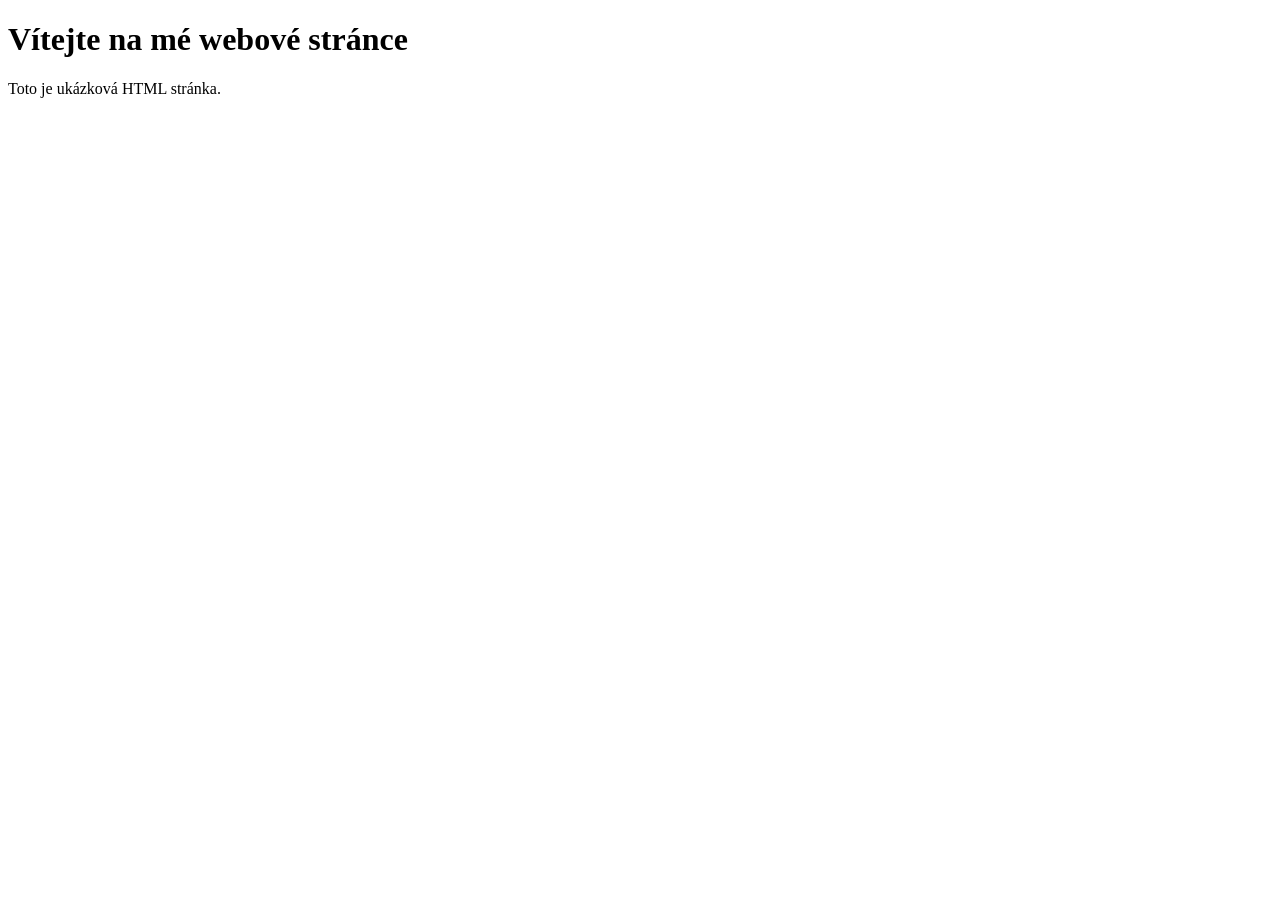
==== index.html @ eee5e1e7 "dev: initial commit" ====
<!DOCTYPE html>
<html lang="cs">
<head>
    <meta charset="UTF-8">
    <meta name="viewport" content="width=device-width, initial-scale=1.0">
    <title>Sample HTML Page</title>
</head>
<body>
    <h1>Vítejte na mé webové stránce</h1>
    <p>Toto je ukázková HTML stránka.</p>
</body>
</html>
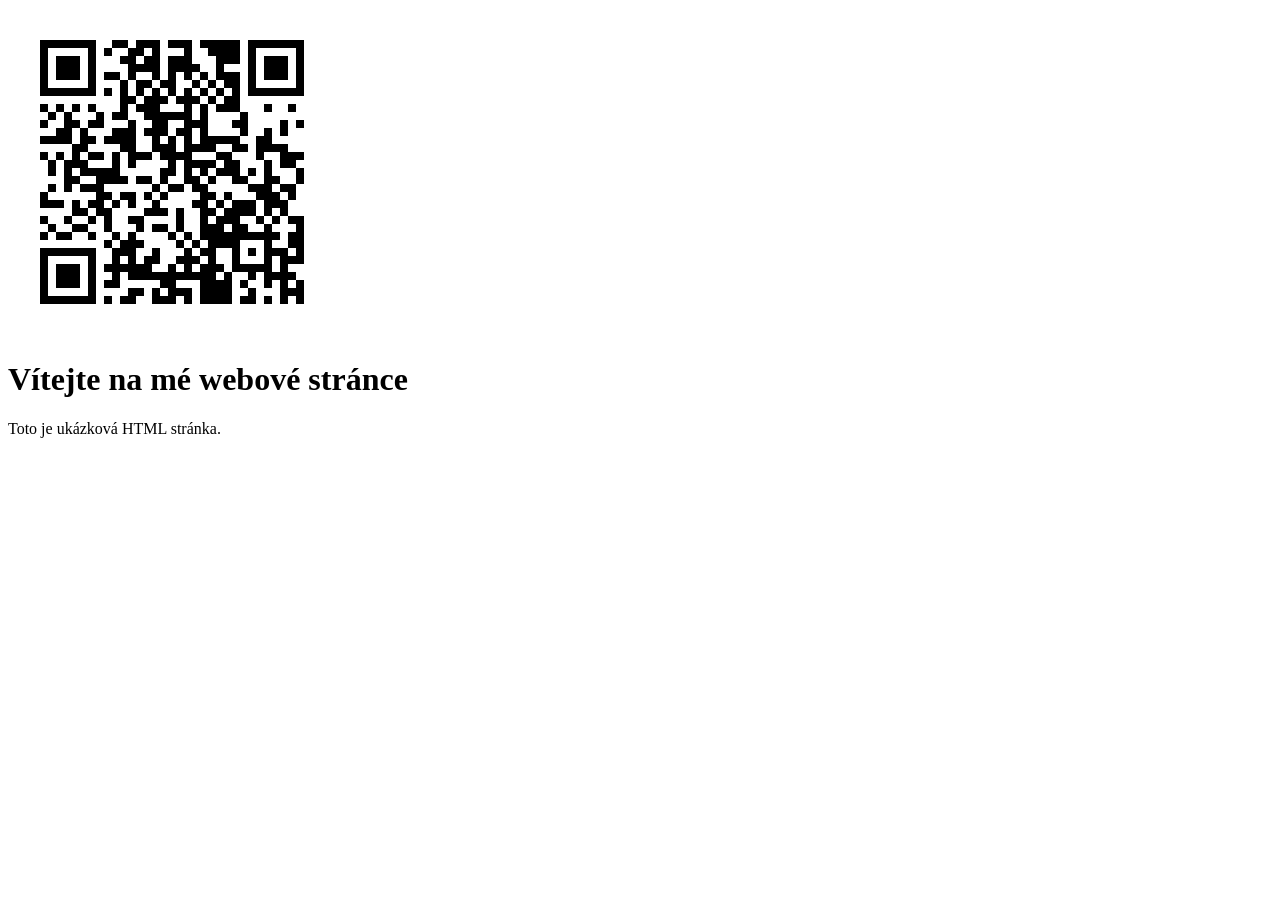
==== commit 14831490: "fix: correct path" ====
--- a/index.html
+++ b/index.html
@@ -6,6 +6,20 @@
     <title>Sample HTML Page</title>
 </head>
 <body>
+    <script src="query_reader.js"></script>
+    <div id="qr"></div>
+    <script type="module">
+      import init, { create_qr } from './qr_creator/pkg/qr_creator.js';
+
+      async function run() {
+        await init(); // loads WASM
+        const iban = "CZ6508000000192000145399";
+        const svg = create_qr(iban, "1500.00", "Invoice 123");
+        document.getElementById("qr").innerHTML = svg;
+      }
+
+      run();
+    </script>
     <h1>Vítejte na mé webové stránce</h1>
     <p>Toto je ukázková HTML stránka.</p>
 </body>
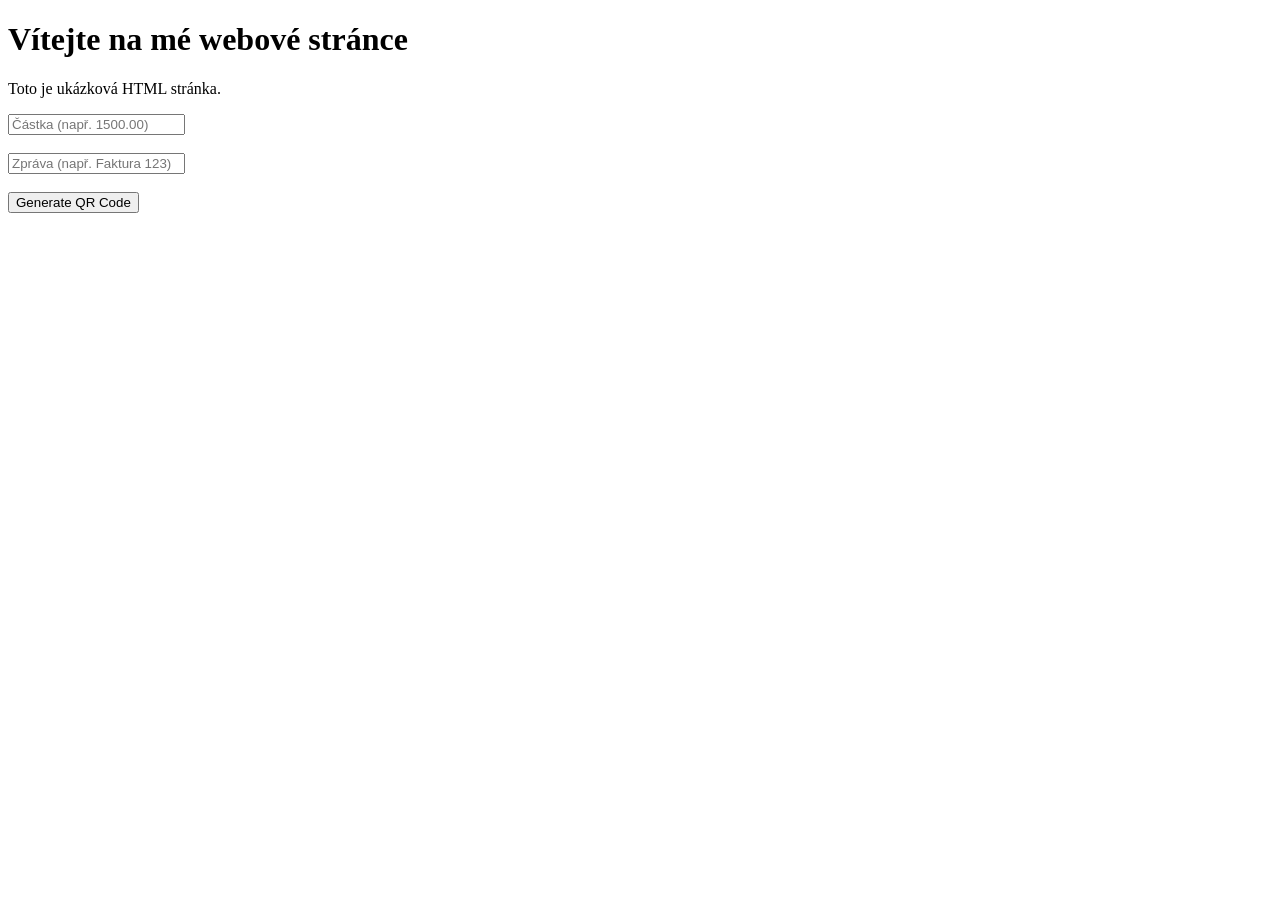
==== commit 7dbaaf4e: "dev: implements qr code from inputs" ====
--- a/index.html
+++ b/index.html
@@ -3,24 +3,21 @@
 <head>
     <meta charset="UTF-8">
     <meta name="viewport" content="width=device-width, initial-scale=1.0">
-    <title>Sample HTML Page</title>
+    <title>QR Platba</title>
 </head>
 <body>
-    <script src="query_reader.js"></script>
-    <div id="qr"></div>
-    <script type="module">
-      import init, { create_qr } from './qr_creator/pkg/qr_creator.js';
 
-      async function run() {
-        await init(); // loads WASM
-        const iban = "CZ6508000000192000145399";
-        const svg = create_qr(iban, "1500.00", "Invoice 123");
-        document.getElementById("qr").innerHTML = svg;
-      }
-
-      run();
-    </script>
     <h1>Vítejte na mé webové stránce</h1>
     <p>Toto je ukázková HTML stránka.</p>
+
+    <div id="qr"></div>
+
+    <input type="text" id="amount" placeholder="Částka (např. 1500.00)"><br><br>
+    <input type="text" id="message" placeholder="Zpráva (např. Faktura 123)"><br><br>
+
+    <button id="generate">Generate QR Code</button>
+
+    <script type="module" src="query_reader.js"></script>
+
 </body>
-</html>+</html>
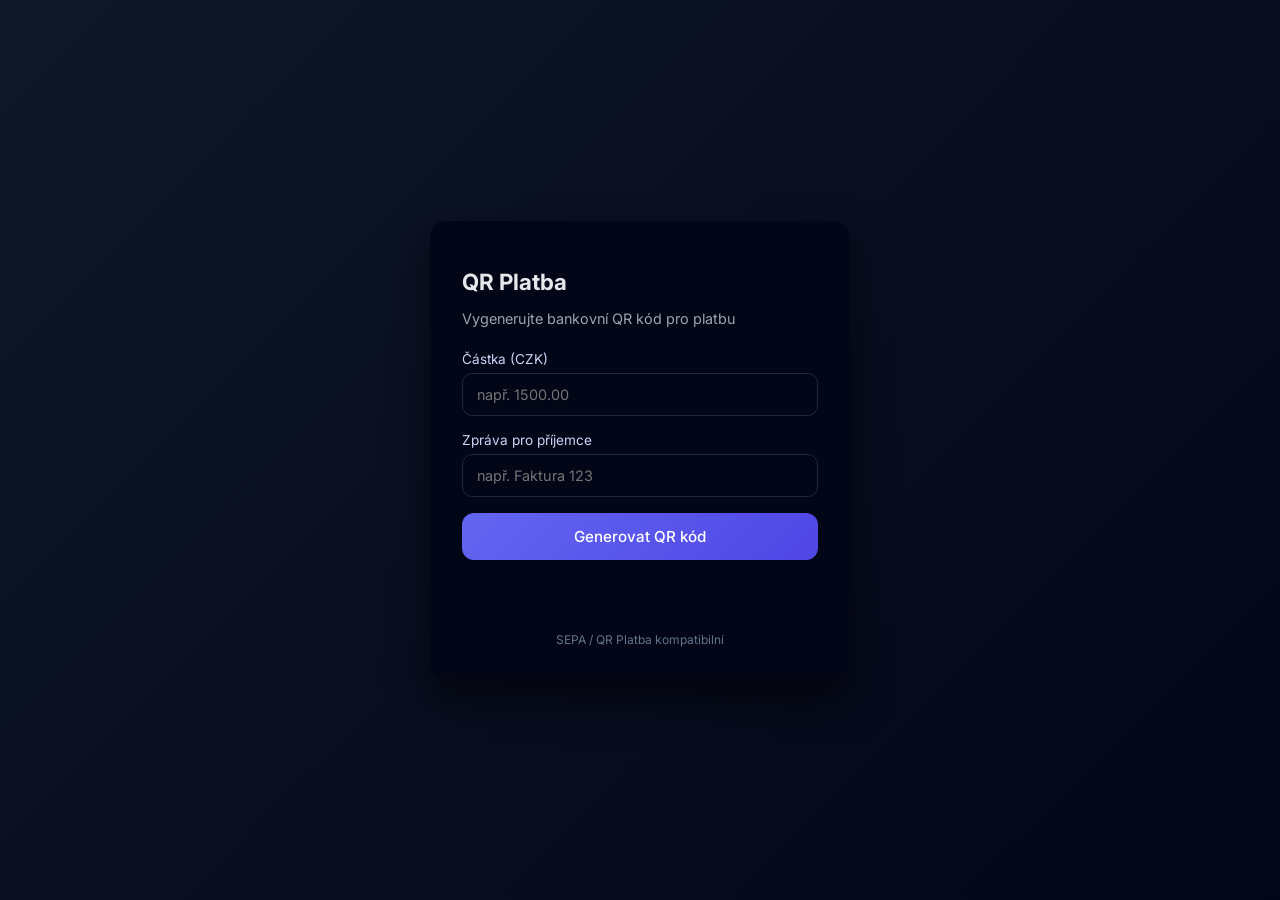
==== commit 1b443897: "dev: simple gpt design" ====
--- a/index.html
+++ b/index.html
@@ -3,21 +3,35 @@
 <head>
     <meta charset="UTF-8">
     <meta name="viewport" content="width=device-width, initial-scale=1.0">
-    <title>QR Platba</title>
+    <title>QR Platba Generator</title>
+
+    <!-- Modern font -->
+    <link href="https://fonts.googleapis.com/css2?family=Inter:wght@400;500;600&display=swap" rel="stylesheet">
+    <link rel="stylesheet" href="styles.css">
+    
 </head>
 <body>
 
-    <h1>Vítejte na mé webové stránce</h1>
-    <p>Toto je ukázková HTML stránka.</p>
+    <div class="card">
+        <h1>QR Platba</h1>
+        <p>Vygenerujte bankovní QR kód pro platbu</p>
 
-    <div id="qr"></div>
+        <label for="amount">Částka (CZK)</label>
+        <input type="text" id="amount" placeholder="např. 1500.00">
 
-    <input type="text" id="amount" placeholder="Částka (např. 1500.00)"><br><br>
-    <input type="text" id="message" placeholder="Zpráva (např. Faktura 123)"><br><br>
+        <label for="message">Zpráva pro příjemce</label>
+        <input type="text" id="message" placeholder="např. Faktura 123">
 
-    <button id="generate">Generate QR Code</button>
+        <button id="generate">Generovat QR kód</button>
 
+        <div class="qr-container">
+            <div id="qr"></div>
+        </div>
+
+        <div class="footer">
+            SEPA / QR Platba kompatibilní
+        </div>
+    </div>
     <script type="module" src="query_reader.js"></script>
-
 </body>
 </html>
--- a/styles.css
+++ b/styles.css
@@ -0,0 +1,98 @@
+
+* {
+    box-sizing: border-box;
+    font-family: "Inter", sans-serif;
+}
+
+body {
+    margin: 0;
+    min-height: 100vh;
+    background: linear-gradient(135deg, #0f172a, #020617);
+    display: flex;
+    align-items: center;
+    justify-content: center;
+    color: #e5e7eb;
+}
+
+.card {
+    background: #020617;
+    border-radius: 16px;
+    padding: 32px;
+    width: 100%;
+    max-width: 420px;
+    box-shadow: 0 20px 40px rgba(0, 0, 0, 0.6);
+}
+
+h1 {
+    font-size: 1.4rem;
+    margin-bottom: 8px;
+}
+
+p {
+    font-size: 0.9rem;
+    color: #9ca3af;
+    margin-bottom: 24px;
+}
+
+label {
+    font-size: 0.85rem;
+    margin-bottom: 6px;
+    display: block;
+    color: #cbd5f5;
+}
+
+input {
+    width: 100%;
+    padding: 12px 14px;
+    border-radius: 10px;
+    border: 1px solid #1e293b;
+    background: #020617;
+    color: #e5e7eb;
+    margin-bottom: 16px;
+    outline: none;
+    font-size: 0.9rem;
+}
+
+input:focus {
+    border-color: #6366f1;
+    box-shadow: 0 0 0 2px rgba(99, 102, 241, 0.3);
+}
+
+button {
+    width: 100%;
+    padding: 14px;
+    border-radius: 12px;
+    border: none;
+    background: linear-gradient(135deg, #6366f1, #4f46e5);
+    color: white;
+    font-size: 0.95rem;
+    font-weight: 500;
+    cursor: pointer;
+    transition: transform 0.1s ease, box-shadow 0.1s ease;
+}
+
+button:hover {
+    transform: translateY(-1px);
+    box-shadow: 0 10px 20px rgba(79, 70, 229, 0.4);
+}
+
+.qr-container {
+    margin-top: 24px;
+    padding: 16px;
+    background: #020617;
+    border-radius: 12px;
+    display: flex;
+    justify-content: center;
+}
+
+.qr-container svg {
+    width: 220px;
+    height: 220px;
+}
+
+.footer {
+    margin-top: 16px;
+    font-size: 0.75rem;
+    text-align: center;
+    color: #64748b;
+}
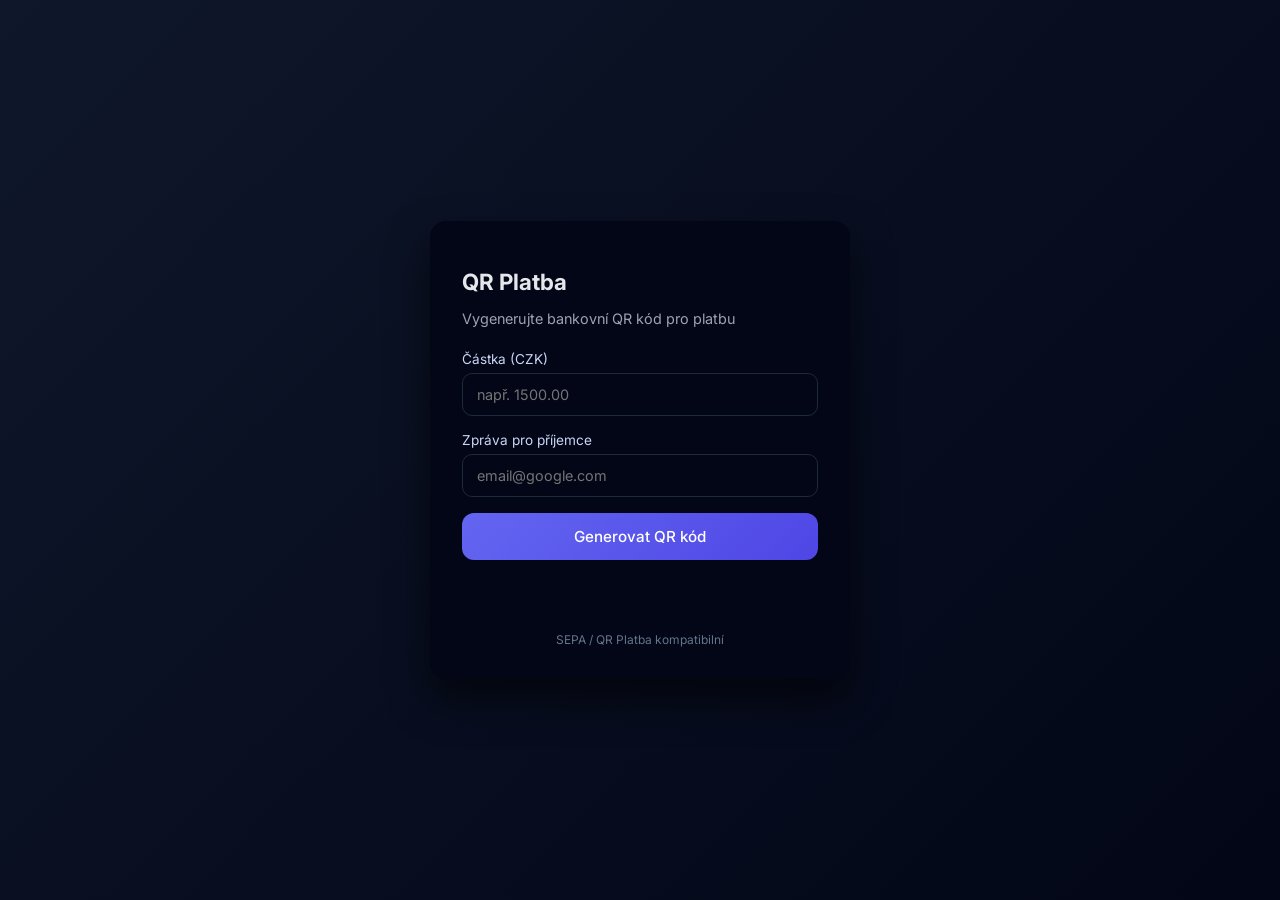
==== commit 9d7e959a: "dev: added seating map logic" ====
--- a/index.html
+++ b/index.html
@@ -7,7 +7,7 @@
 
     <!-- Modern font -->
     <link href="https://fonts.googleapis.com/css2?family=Inter:wght@400;500;600&display=swap" rel="stylesheet">
-    <link rel="stylesheet" href="styles.css">
+    <link rel="stylesheet" href="styles/styles.css">
     
 </head>
 <body>
@@ -20,7 +20,7 @@
         <input type="text" id="amount" placeholder="např. 1500.00">
 
         <label for="message">Zpráva pro příjemce</label>
-        <input type="text" id="message" placeholder="např. Faktura 123">
+        <input type="email" id="message" placeholder="email@google.com">
 
         <button id="generate">Generovat QR kód</button>
 
@@ -32,6 +32,6 @@
             SEPA / QR Platba kompatibilní
         </div>
     </div>
-    <script type="module" src="query_reader.js"></script>
+    <script type="module" src="scripts/query_reader.js"></script>
 </body>
 </html>
--- a/styles/styles.css
+++ b/styles/styles.css
@@ -0,0 +1,98 @@
+
+* {
+    box-sizing: border-box;
+    font-family: "Inter", sans-serif;
+}
+
+body {
+    margin: 0;
+    min-height: 100vh;
+    background: linear-gradient(135deg, #0f172a, #020617);
+    display: flex;
+    align-items: center;
+    justify-content: center;
+    color: #e5e7eb;
+}
+
+.card {
+    background: #020617;
+    border-radius: 16px;
+    padding: 32px;
+    width: 100%;
+    max-width: 420px;
+    box-shadow: 0 20px 40px rgba(0, 0, 0, 0.6);
+}
+
+h1 {
+    font-size: 1.4rem;
+    margin-bottom: 8px;
+}
+
+p {
+    font-size: 0.9rem;
+    color: #9ca3af;
+    margin-bottom: 24px;
+}
+
+label {
+    font-size: 0.85rem;
+    margin-bottom: 6px;
+    display: block;
+    color: #cbd5f5;
+}
+
+input {
+    width: 100%;
+    padding: 12px 14px;
+    border-radius: 10px;
+    border: 1px solid #1e293b;
+    background: #020617;
+    color: #e5e7eb;
+    margin-bottom: 16px;
+    outline: none;
+    font-size: 0.9rem;
+}
+
+input:focus {
+    border-color: #6366f1;
+    box-shadow: 0 0 0 2px rgba(99, 102, 241, 0.3);
+}
+
+button {
+    width: 100%;
+    padding: 14px;
+    border-radius: 12px;
+    border: none;
+    background: linear-gradient(135deg, #6366f1, #4f46e5);
+    color: white;
+    font-size: 0.95rem;
+    font-weight: 500;
+    cursor: pointer;
+    transition: transform 0.1s ease, box-shadow 0.1s ease;
+}
+
+button:hover {
+    transform: translateY(-1px);
+    box-shadow: 0 10px 20px rgba(79, 70, 229, 0.4);
+}
+
+.qr-container {
+    margin-top: 24px;
+    padding: 16px;
+    background: #020617;
+    border-radius: 12px;
+    display: flex;
+    justify-content: center;
+}
+
+.qr-container svg {
+    width: 220px;
+    height: 220px;
+}
+
+.footer {
+    margin-top: 16px;
+    font-size: 0.75rem;
+    text-align: center;
+    color: #64748b;
+}
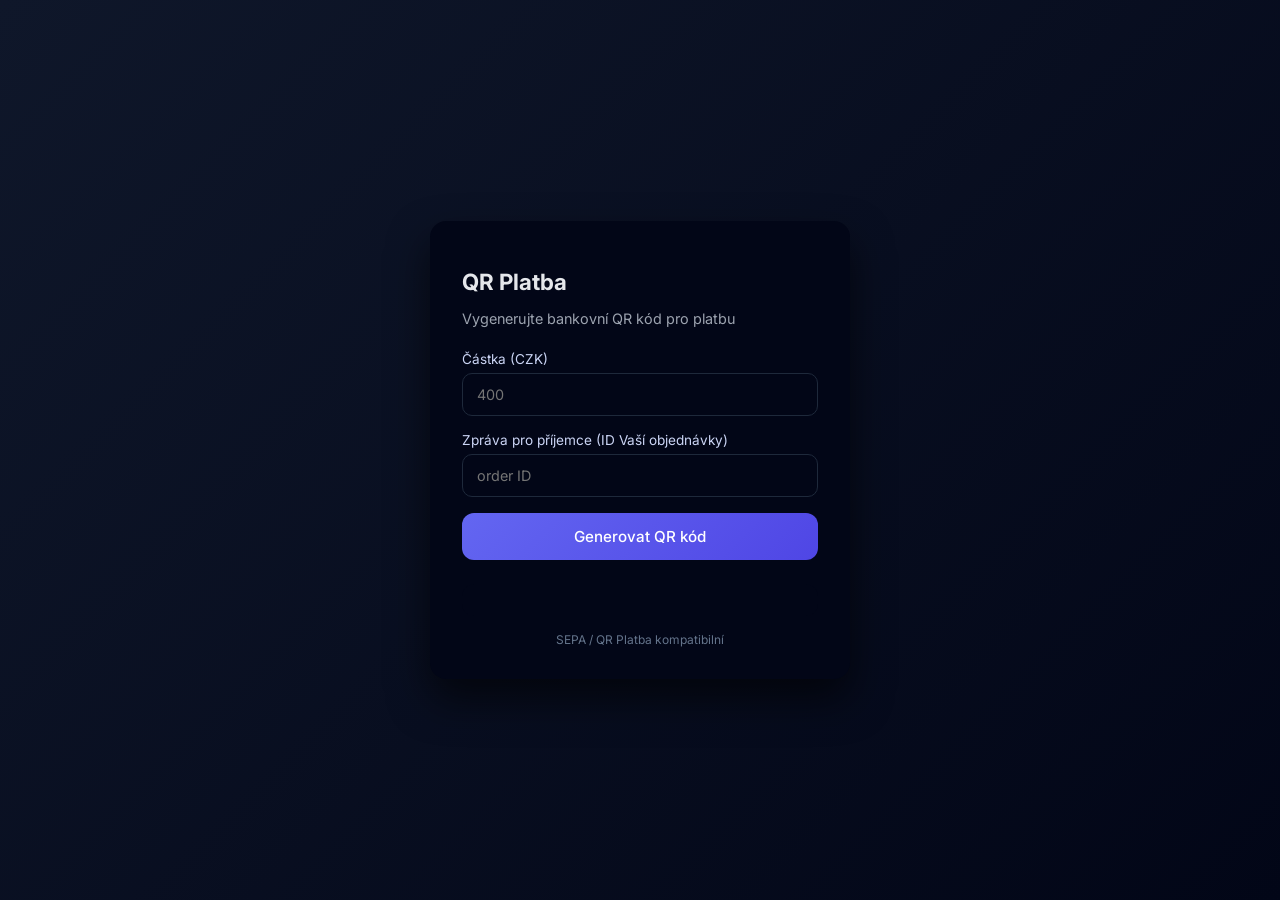
==== commit 119c4a61: "dev: adding shopping cart and order ids" ====
--- a/index.html
+++ b/index.html
@@ -17,10 +17,10 @@
         <p>Vygenerujte bankovní QR kód pro platbu</p>
 
         <label for="amount">Částka (CZK)</label>
-        <input type="text" id="amount" placeholder="např. 1500.00">
+        <input type="number" id="amount" placeholder="400">
 
-        <label for="message">Zpráva pro příjemce</label>
-        <input type="email" id="message" placeholder="email@google.com">
+        <label for="message">Zpráva pro příjemce  (ID Vaší objednávky)</label>
+        <input type="email" id="message" placeholder="order ID">
 
         <button id="generate">Generovat QR kód</button>
 
